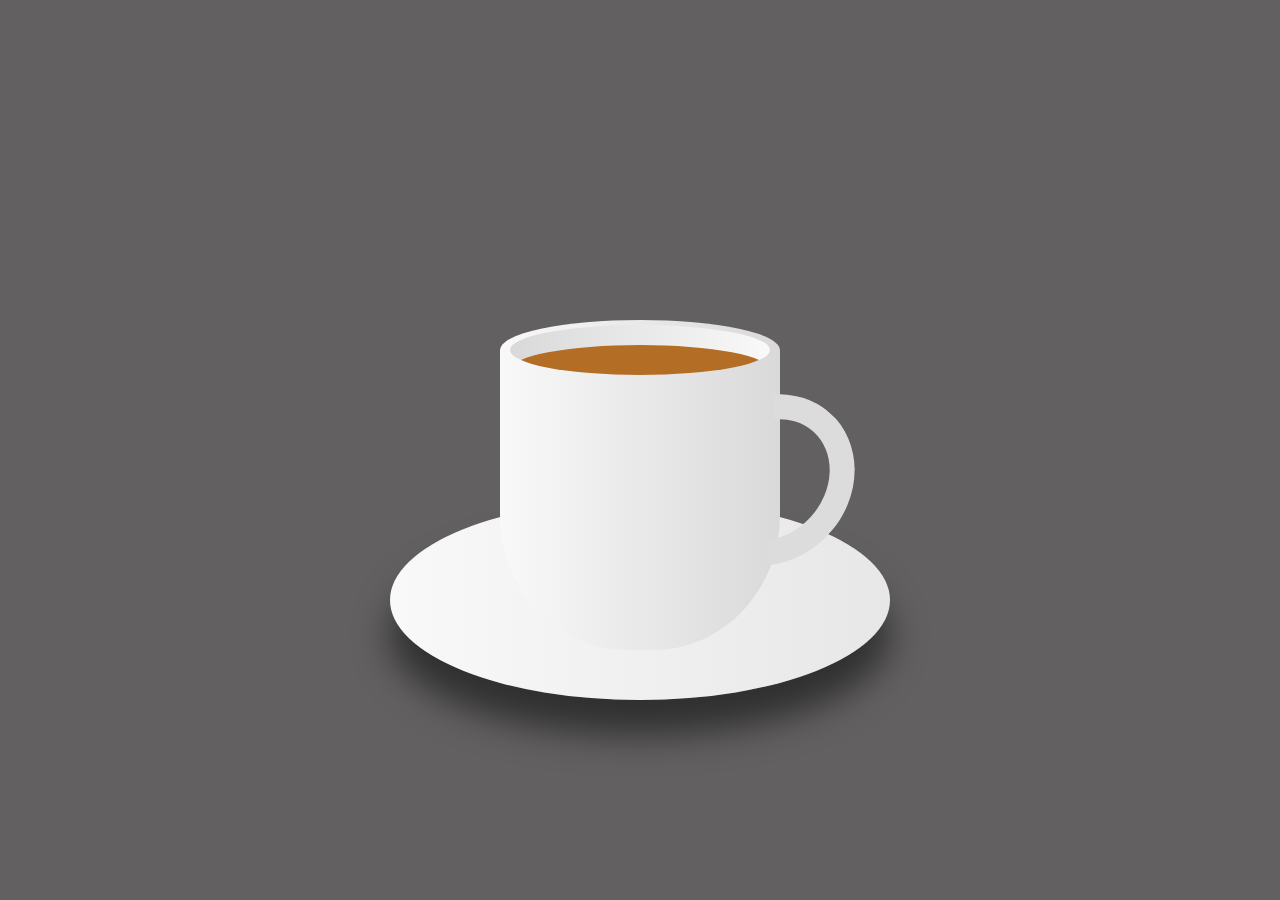
==== index.html @ 35db272b "Initial commit" ====
<!DOCTYPE html>
<html lang="en">
<head>
    <meta charset="UTF-8">
    <meta name="viewport" content="width=device-width, initial-scale=1.0">
    <title>cofe</title>
    <link rel="stylesheet" href="./style.css">
</head>
<body>
    <div class="container">
        <div class="plate"></div>
        <div class="cup">
            <div class="top">
                <div class="vapour">
                    <span style="--i:1;"></span>
                   
                    <span style="--i:5;"></span>
                    <span style="--i:4;"></span>
                    <span style="--i:12;"></span>
                    <span style="--i:6;"></span>
                    <span style="--i:2;"></span>
                    <span style="--i:8;"></span>
                    <span style="--i:3;"></span>
                    <span style="--i:9;"></span>
                    <span style="--i:7;"></span>
                    <span style="--i:11;"></span>
                    <span style="--i:10;"></span>
                    <span style="--i:13;"></span>
                    <span style="--i:14;"></span>
                </div>
                <div class="circle">
                    <div class="tea"></div>
                </div>
            </div>
            <div class="handle"></div>
        </div>
    </div>
</body>
</html>
---- style.css ----
*{
    margin: 0;
    padding: 0;
    box-sizing: border-box;
}
body{
    display: flex;
    justify-content: center;
    align-items: center;
    min-height: 100vh;
    background: rgb(98, 96, 96);
}
.container{
    position: relative;
    top: 50px;
}
.cup{
    position: relative;
    width: 280px;
    height: 300px;
    background: linear-gradient(to right,#f9f9f9,#d9d9d9);
    border-bottom-left-radius: 45%;
    border-bottom-right-radius: 45%;
    
}
.top{
    position: absolute;
    top: -30px;
    left: 0;
    width: 100%;
    height: 60px;
    background: linear-gradient(to right,#f9f9f9,#d9d9d9);
    border-radius: 50%;
}
.circle{
    position: absolute;
    top: 5px;
    left: 10px;
    width: calc(100% - 20px);
    height: 50px;
    background: linear-gradient(to left,#f9f9f9,#d9d9d9);
    border-radius: 50%;
    box-sizing: border-box;
    overflow: hidden;
}
.tea{
    position: absolute;
    top: 20px;
    left: 0;
    width: 100%;
    height: 100%;
    background-color: rgb(180, 109, 37);
    border-radius: 50%;
}
.handle{
    position: absolute;
    right: -70px;
    top: 40px;
    width: 160px;
    height: 180px;
    border: 25px solid #dcdcdc;
    border-left: transparent solid 25px;
    border-bottom: 25px solid transparent;
    border-radius: 50%;
    transform: rotate(42deg);
}
.plate{
    position: absolute;
    bottom: -50px;
    left: 50%;
    transform: translateX(-50%);
    width: 500px;
    height: 200px;
    background: linear-gradient(to right,#f9f9f9,#e7e7e7);
    border-radius: 50%;
    box-shadow: 0 35px 35px rgba(0, 0, 0, 0.5);
}
.plate::before{
    content: "";
    position: absolute;
    top: 10px;
    left: 10px;
    right: 10px;
    bottom: 10px;
    border-radius: 50%;
    background: linear-gradient(to left #f9f9f9,#e7e7e7);
}
.plate::after{
    content: "";
    position: absolute;
    top: 30px;
    left: 30px;
    right: 30px;
    background: radial-gradient(rgba (0,0,0,0.5) 25%,transparent,transparent);
    border-radius: 50%;
}
.vapour{
    position: relative;
    display: flex;
    z-index: 1;
    padding: 0 20px;
}
.vapour span{
    position: relative;
    bottom: 50px;
    display: block;
    margin: 0 4px 50px;
    min-width: 8px;
    height: 120px;
    background: #fff;
    border-radius: 50%;
    animation: animate 5s linear infinite;
    opacity: 0;
    filter: blur(5px);
    animation-delay: calc(var(--i) * -0.5s);
}
@keyframes animate{
    0%{
        transform: translateY(0) scale(1);
        opacity: 0;       
    }
    15%{
        opacity: 1;
    }
    50%{
      transform: translateY(-150px) scale(5);
          
    }
    95%{
        opacity: 0;
    }
    100%{
        transform: translateY(-300px);
    }
}
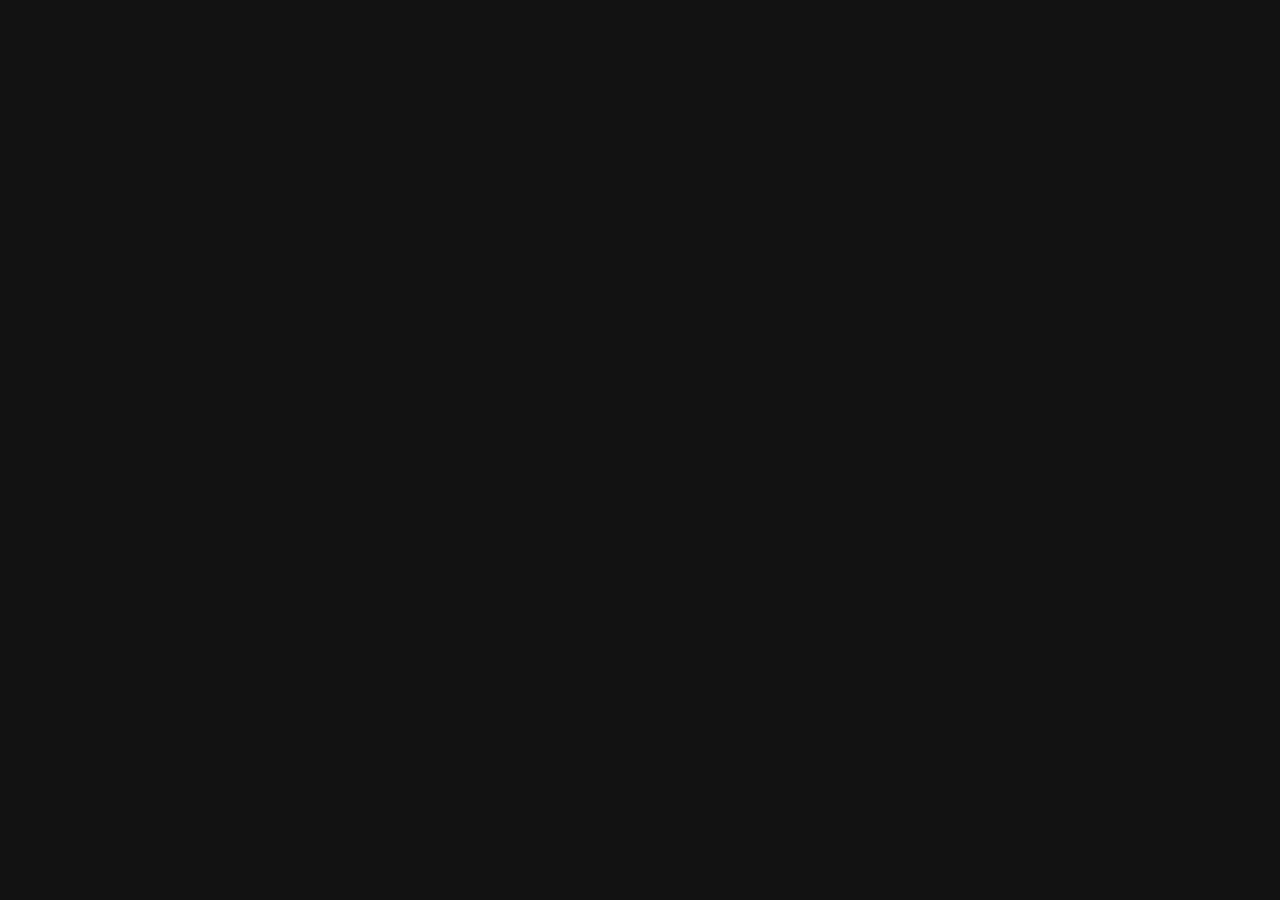
==== commit d259a9e4: "Add files via upload" ====
--- a/index.html
+++ b/index.html
@@ -3,37 +3,33 @@
 <head>
     <meta charset="UTF-8">
     <meta name="viewport" content="width=device-width, initial-scale=1.0">
-    <title>cofe</title>
+    <title>Document</title>
     <link rel="stylesheet" href="./style.css">
+    <link rel="stylesheet" href="https://cdnjs.cloudflare.com/ajax/libs/font-awesome/6.5.1/css/all.min.css">
 </head>
 <body>
-    <div class="container">
-        <div class="plate"></div>
-        <div class="cup">
-            <div class="top">
-                <div class="vapour">
-                    <span style="--i:1;"></span>
-                   
-                    <span style="--i:5;"></span>
-                    <span style="--i:4;"></span>
-                    <span style="--i:12;"></span>
-                    <span style="--i:6;"></span>
-                    <span style="--i:2;"></span>
-                    <span style="--i:8;"></span>
-                    <span style="--i:3;"></span>
-                    <span style="--i:9;"></span>
-                    <span style="--i:7;"></span>
-                    <span style="--i:11;"></span>
-                    <span style="--i:10;"></span>
-                    <span style="--i:13;"></span>
-                    <span style="--i:14;"></span>
-                </div>
-                <div class="circle">
-                    <div class="tea"></div>
-                </div>
-            </div>
-            <div class="handle"></div>
-        </div>
-    </div>
+    <script>
+        document.addEventListener('mousemove',function(e){
+            let body = document.querySelector('body');
+            let heart = document.createElement('span');
+            let x = e.offsetX;
+            let y =e.offsetY;
+            heart.style.left = x+ 'px';
+            heart.style.top =y+ 'px'
+
+            let size = Math.random()*80;
+            heart.style.width = 20 + size +'px'
+            heart.style.height = 20 + size + 'px'
+            
+            let transformValue = Math.random()*360;
+            heart.style.transform = 'rotate('+ transformValue+'deg)';
+
+            body.appendChild(heart)
+
+            setTimeout(function(){
+                heart.remove();
+            },1000)
+        })
+    </script>
 </body>
 </html>--- a/style.css
+++ b/style.css
@@ -4,132 +4,30 @@
     box-sizing: border-box;
 }
 body{
-    display: flex;
-    justify-content: center;
-    align-items: center;
     min-height: 100vh;
-    background: rgb(98, 96, 96);
-}
-.container{
-    position: relative;
-    top: 50px;
-}
-.cup{
-    position: relative;
-    width: 280px;
-    height: 300px;
-    background: linear-gradient(to right,#f9f9f9,#d9d9d9);
-    border-bottom-left-radius: 45%;
-    border-bottom-right-radius: 45%;
-    
-}
-.top{
-    position: absolute;
-    top: -30px;
-    left: 0;
-    width: 100%;
-    height: 60px;
-    background: linear-gradient(to right,#f9f9f9,#d9d9d9);
-    border-radius: 50%;
-}
-.circle{
-    position: absolute;
-    top: 5px;
-    left: 10px;
-    width: calc(100% - 20px);
-    height: 50px;
-    background: linear-gradient(to left,#f9f9f9,#d9d9d9);
-    border-radius: 50%;
-    box-sizing: border-box;
+    background-color: #111;
     overflow: hidden;
 }
-.tea{
+span{
     position: absolute;
-    top: 20px;
-    left: 0;
+    pointer-events: none;
+    filter: drop-shadow(0 0 15px rgba(0,0,0,0.5));
+    animation: fadeInOut 1s linear infinite;
+}
+span::before{
+    content: "";
+    position: absolute;
     width: 100%;
     height: 100%;
-    background-color: rgb(180, 109, 37);
-    border-radius: 50%;
+    background: url(./photo_2024-03-05_03-46-45.jpg);
+    background-size: cover;
+    animation: moveShape 1s linear infinite;
 }
-.handle{
-    position: absolute;
-    right: -70px;
-    top: 40px;
-    width: 160px;
-    height: 180px;
-    border: 25px solid #dcdcdc;
-    border-left: transparent solid 25px;
-    border-bottom: 25px solid transparent;
-    border-radius: 50%;
-    transform: rotate(42deg);
-}
-.plate{
-    position: absolute;
-    bottom: -50px;
-    left: 50%;
-    transform: translateX(-50%);
-    width: 500px;
-    height: 200px;
-    background: linear-gradient(to right,#f9f9f9,#e7e7e7);
-    border-radius: 50%;
-    box-shadow: 0 35px 35px rgba(0, 0, 0, 0.5);
-}
-.plate::before{
-    content: "";
-    position: absolute;
-    top: 10px;
-    left: 10px;
-    right: 10px;
-    bottom: 10px;
-    border-radius: 50%;
-    background: linear-gradient(to left #f9f9f9,#e7e7e7);
-}
-.plate::after{
-    content: "";
-    position: absolute;
-    top: 30px;
-    left: 30px;
-    right: 30px;
-    background: radial-gradient(rgba (0,0,0,0.5) 25%,transparent,transparent);
-    border-radius: 50%;
-}
-.vapour{
-    position: relative;
-    display: flex;
-    z-index: 1;
-    padding: 0 20px;
-}
-.vapour span{
-    position: relative;
-    bottom: 50px;
-    display: block;
-    margin: 0 4px 50px;
-    min-width: 8px;
-    height: 120px;
-    background: #fff;
-    border-radius: 50%;
-    animation: animate 5s linear infinite;
-    opacity: 0;
-    filter: blur(5px);
-    animation-delay: calc(var(--i) * -0.5s);
-}
-@keyframes animate{
-    0%{
-        transform: translateY(0) scale(1);
-        opacity: 0;       
+@keyframes fadeInOut{
+    0%,100%{
+        opacity: 0;
     }
-    15%{
+    20%,80%{
         opacity: 1;
     }
-    50%{
-      transform: translateY(-150px) scale(5);
-          
-    }
-    95%{
-        opacity: 0;
-    }
-    100%{
-        transform: translateY(-300px);
-    }
 }